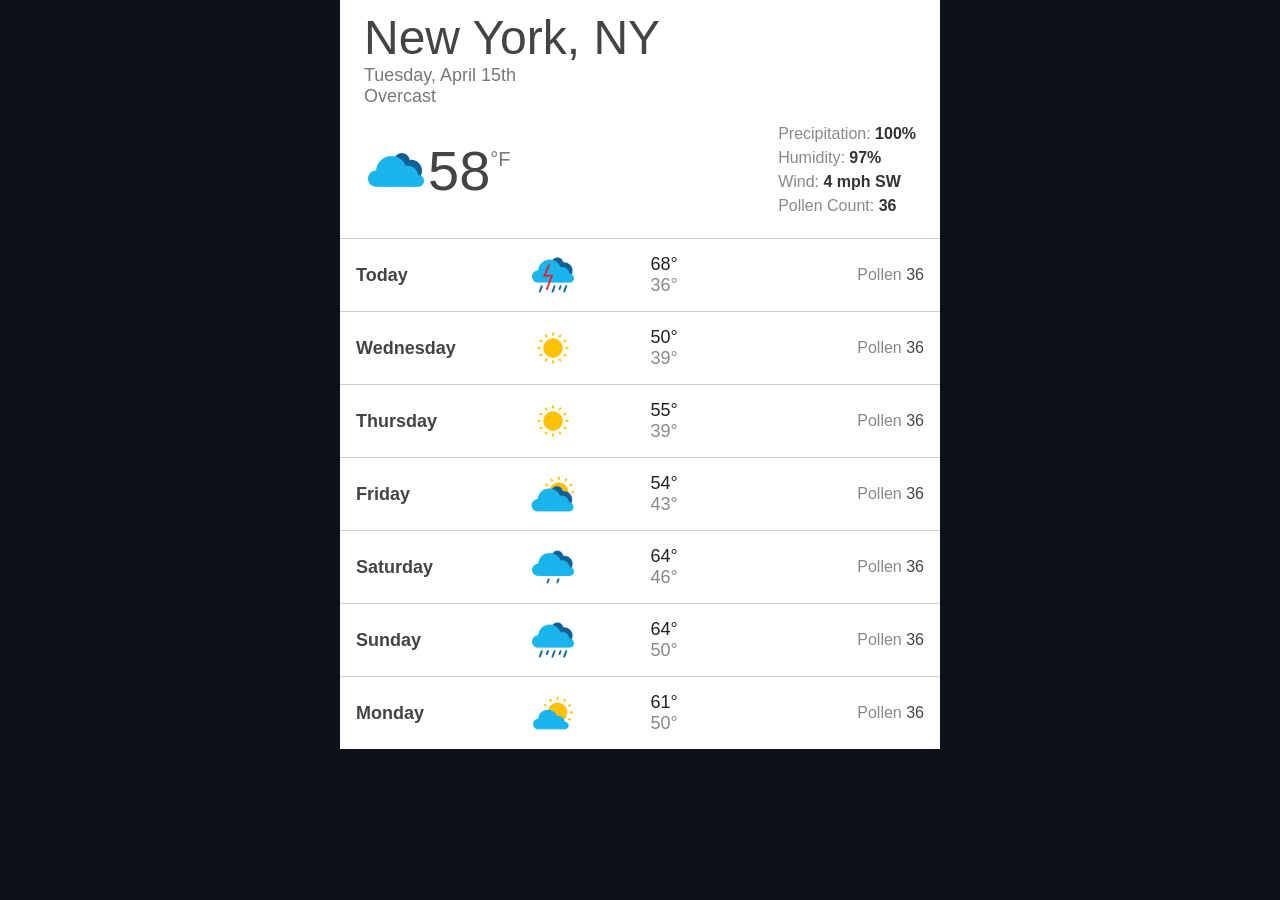
==== Task-3/index.html @ d87fc031 "feat:Task 3 Weather Website" ====
<!DOCTYPE html>
<html lang="uk">
<head>
    <meta charset="UTF-8">
    <meta name="viewport" content="width=device-width, initial-scale=1">
    <title>Weather</title>
    <link rel="stylesheet" href="style.css">
</head>
<body>
<main class="app">
    <header class="current">
        <h1>New York, NY</h1>
        <p class="date">Tuesday, April 15th</p>
        <p class="desc">Overcast</p>
        <div class="current-main">
            <div class="temp-block">
                <img src="icons/iconfinder_weather04.png" alt="Overcast" width="64" height="64">
                <span class="temp">58</span><span class="unit">°F</span>
            </div>
            <ul class="details">
                <li>Precipitation: <b>100%</b></li>
                <li>Humidity: <b>97%</b></li>
                <li>Wind: <b>4 mph SW</b></li>
                <li>Pollen Count: <b>36</b></li>
            </ul>
        </div>
    </header>
    <section class="forecast">
        <div class="day">
            <span class="name">Today</span>
            <img src="icons/iconfinder_weather07.png" alt="Today" width="48" height="48">
            <div class="temps"><span class="max">68°</span><span class="min">36°</span></div>
            <span class="pollen">Pollen <b>36</b></span>
        </div>
        <div class="day">
            <span class="name">Wednesday</span>
            <img src="icons/iconfinder_weather01.png" alt="Wednesday" width="48" height="48">
            <div class="temps"><span class="max">50°</span><span class="min">39°</span></div>
            <span class="pollen">Pollen <b>36</b></span>
        </div>
        <div class="day">
            <span class="name">Thursday</span>
            <img src="icons/iconfinder_weather01.png" alt="Thursday" width="48" height="48">
            <div class="temps"><span class="max">55°</span><span class="min">39°</span></div>
            <span class="pollen">Pollen <b>36</b></span>
        </div>
        <div class="day">
            <span class="name">Friday</span>
            <img src="icons/iconfinder_weather03.png" alt="Friday" width="48" height="48">
            <div class="temps"><span class="max">54°</span><span class="min">43°</span></div>
            <span class="pollen">Pollen <b>36</b></span>
        </div>
        <div class="day">
            <span class="name">Saturday</span>
            <img src="icons/iconfinder_weather05.png" alt="Saturday" width="48" height="48">
            <div class="temps"><span class="max">64°</span><span class="min">46°</span></div>
            <span class="pollen">Pollen <b>36</b></span>
        </div>
        <div class="day">
            <span class="name">Sunday</span>
            <img src="icons/iconfinder_weather06.png" alt="Sunday" width="48" height="48">
            <div class="temps"><span class="max">64°</span><span class="min">50°</span></div>
            <span class="pollen">Pollen <b>36</b></span>
        </div>
        <div class="day">
            <span class="name">Monday</span>
            <img src="icons/iconfinder_weather02.png" alt="Monday" width="48" height="48">
            <div class="temps"><span class="max">61°</span><span class="min">50°</span></div>
            <span class="pollen">Pollen <b>36</b></span>
        </div>
    </section>
</main>
</body>
</html>
---- Task-3/style.css ----
* {
  margin: 0;
  padding: 0;
  box-sizing: border-box;
}

body {
  background-color: #0d111a;
  font-family: Arial, Roboto, sans-serif;
  color: #444;
}

.app {
  max-width: 600px;
  margin: 0 auto;
  background: #fff;
}

.current {
  padding: 10px 24px 20px;
}

.current h1 {
  font-size: 48px;
  font-weight: normal;
}

.date, .desc {
  font-size: 18px;
  color: #777;
}

.current-main {
  display: flex;
  justify-content: space-between;
  align-items: center;
  gap: 15px;
  margin-top: 15px;
}

.temp-block {
  display: flex;
  align-items: center;
}

.temp-block img {
  width: 64px;
  height: 64px;
  object-fit: contain;
}

.temp {
  font-size: 56px;
}

.unit {
  font-size: 20px;
  align-self: flex-start;
  margin-top: 10px;
  color: #777;
}

.details {
  list-style: none;
  color: #888;
  line-height: 24px;
}

.details b {
  font-weight: bold;
  color: #333;
}

.forecast {
  display: flex;
  flex-direction: column;
}

.day {
  display: flex;
  align-items: center;
  padding: 12px 16px;
  border-top: 1px solid #ccc;
}

.day > * {
  flex: 1;
}

.day .name {
  font-weight: bold;
  font-size: 18px;
}

.day img {
  width: 48px;
  height: 48px;
  object-fit: contain;
  flex: 0 0 48px;
}

.day .temps {
  display: flex;
  flex-direction: column;
  align-items: center;
}

.day .max {
  font-size: 18px;
  color: #222;
}

.day .min {
  font-size: 18px;
  color: #888;
}

.day .pollen {
  text-align: right;
  color: #888;
}

.day .pollen b {
  font-weight: normal;
  color: #444;
}

@media (max-width: 420px) {
  .current h1 { font-size: 35px; }
  .day .pollen { font-size: 14px; }
}
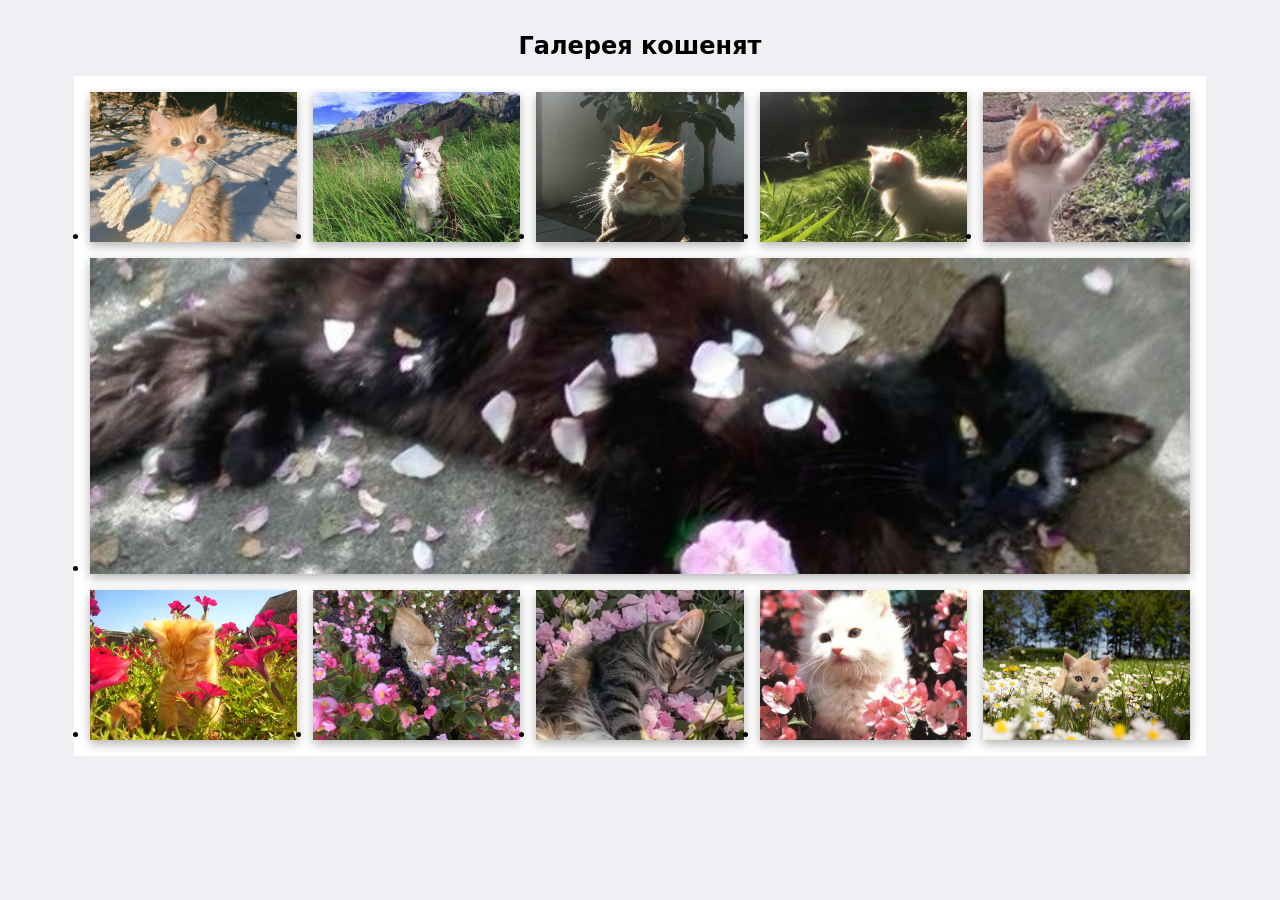
==== commit f4e21301: "Lab08 Task03" ====
--- a/Task-3/index.html
+++ b/Task-3/index.html
@@ -1,74 +1,28 @@
 <!DOCTYPE html>
 <html lang="uk">
 <head>
-    <meta charset="UTF-8">
-    <meta name="viewport" content="width=device-width, initial-scale=1">
-    <title>Weather</title>
-    <link rel="stylesheet" href="style.css">
+  <meta charset="UTF-8">
+  <meta name="viewport" content="width=device-width, initial-scale=1">
+  <title>Галерея кошенят</title>
+  <link rel="stylesheet" href="css/style.css">
 </head>
 <body>
-<main class="app">
-    <header class="current">
-        <h1>New York, NY</h1>
-        <p class="date">Tuesday, April 15th</p>
-        <p class="desc">Overcast</p>
-        <div class="current-main">
-            <div class="temp-block">
-                <img src="icons/iconfinder_weather04.png" alt="Overcast" width="64" height="64">
-                <span class="temp">58</span><span class="unit">°F</span>
-            </div>
-            <ul class="details">
-                <li>Precipitation: <b>100%</b></li>
-                <li>Humidity: <b>97%</b></li>
-                <li>Wind: <b>4 mph SW</b></li>
-                <li>Pollen Count: <b>36</b></li>
-            </ul>
-        </div>
-    </header>
-    <section class="forecast">
-        <div class="day">
-            <span class="name">Today</span>
-            <img src="icons/iconfinder_weather07.png" alt="Today" width="48" height="48">
-            <div class="temps"><span class="max">68°</span><span class="min">36°</span></div>
-            <span class="pollen">Pollen <b>36</b></span>
-        </div>
-        <div class="day">
-            <span class="name">Wednesday</span>
-            <img src="icons/iconfinder_weather01.png" alt="Wednesday" width="48" height="48">
-            <div class="temps"><span class="max">50°</span><span class="min">39°</span></div>
-            <span class="pollen">Pollen <b>36</b></span>
-        </div>
-        <div class="day">
-            <span class="name">Thursday</span>
-            <img src="icons/iconfinder_weather01.png" alt="Thursday" width="48" height="48">
-            <div class="temps"><span class="max">55°</span><span class="min">39°</span></div>
-            <span class="pollen">Pollen <b>36</b></span>
-        </div>
-        <div class="day">
-            <span class="name">Friday</span>
-            <img src="icons/iconfinder_weather03.png" alt="Friday" width="48" height="48">
-            <div class="temps"><span class="max">54°</span><span class="min">43°</span></div>
-            <span class="pollen">Pollen <b>36</b></span>
-        </div>
-        <div class="day">
-            <span class="name">Saturday</span>
-            <img src="icons/iconfinder_weather05.png" alt="Saturday" width="48" height="48">
-            <div class="temps"><span class="max">64°</span><span class="min">46°</span></div>
-            <span class="pollen">Pollen <b>36</b></span>
-        </div>
-        <div class="day">
-            <span class="name">Sunday</span>
-            <img src="icons/iconfinder_weather06.png" alt="Sunday" width="48" height="48">
-            <div class="temps"><span class="max">64°</span><span class="min">50°</span></div>
-            <span class="pollen">Pollen <b>36</b></span>
-        </div>
-        <div class="day">
-            <span class="name">Monday</span>
-            <img src="icons/iconfinder_weather02.png" alt="Monday" width="48" height="48">
-            <div class="temps"><span class="max">61°</span><span class="min">50°</span></div>
-            <span class="pollen">Pollen <b>36</b></span>
-        </div>
-    </section>
-</main>
+  <center>
+  <h1>Галерея кошенят</h1>
+  </center>
+
+  <ul class="gallery">
+      <li><img src="img/kit1.jpg" alt="Кошеня 1"></li>
+      <li><img src="img/kit2.jpg" alt="Кошеня 2"></li>
+      <li><img src="img/kit3.jpg" alt="Кошеня 3"></li>
+      <li><img src="img/kit4.jpg" alt="Кошеня 4"></li>
+      <li><img src="img/kit5.jpg" alt="Кошеня 5"></li>
+      <li class="wide"><img src="img/panorama.jpg" alt="Кошенята (панорама)"></li>
+      <li><img src="img/kit6.jpg" alt="Кошеня 6"></li>
+      <li><img src="img/kit7.jpg" alt="Кошеня 7"></li>
+      <li><img src="img/kit8.jpg" alt="Кошеня 8"></li>
+      <li><img src="img/kit9.jpg" alt="Кошеня 9"></li>
+      <li><img src="img/kit10.jpg" alt="Кошеня 10"></li>
+  </ul>
 </body>
-</html>+</html>
--- a/Task-3/css/style.css
+++ b/Task-3/css/style.css
@@ -0,0 +1,74 @@
+:root {
+  --gap: 16px;
+  --row-height: 150px;
+  --page-width: 1100px;
+  --color-page: #eef0f3;
+  --color-card: #ffffff;
+  --shadow: 0 4px 10px rgb(0 0 0 / 0.3);
+}
+
+body {
+  padding: 24px 16px;
+  background-color: var(--color-page);
+  font-family: system-ui, Arial, sans-serif;
+}
+
+h1 {
+  max-width: var(--page-width);
+  margin: 0 auto 16px;
+  font-size: 1.5rem;
+}
+
+.gallery {
+  display: grid;
+  grid-template-columns: repeat(5, 1fr);
+  grid-auto-rows: var(--row-height);
+  gap: var(--gap);
+  max-width: var(--page-width);
+  margin: 0 auto;
+  padding: var(--gap);
+  background-color: var(--color-card);
+}
+
+.gallery li {
+  box-shadow: var(--shadow);
+}
+
+.gallery img {
+  width: 100%;
+  height: 100%;
+  object-fit: cover;
+}
+
+
+.wide {
+  grid-column: 1 / -1;
+  grid-row: span 2;
+}
+
+@media (max-width: 768px) {
+  .gallery {
+    grid-template-columns: repeat(3, 1fr);
+  }
+
+
+  .wide {
+    order: -1;
+    grid-row: span 1;
+  }
+
+
+  .gallery li:last-child {
+    grid-column: 1 / -1;
+  }
+}
+
+@media (max-width: 576px) {
+  .gallery {
+    grid-template-columns: repeat(2, 1fr);
+  }
+
+  .gallery li:last-child {
+    grid-column: auto;
+  }
+}
